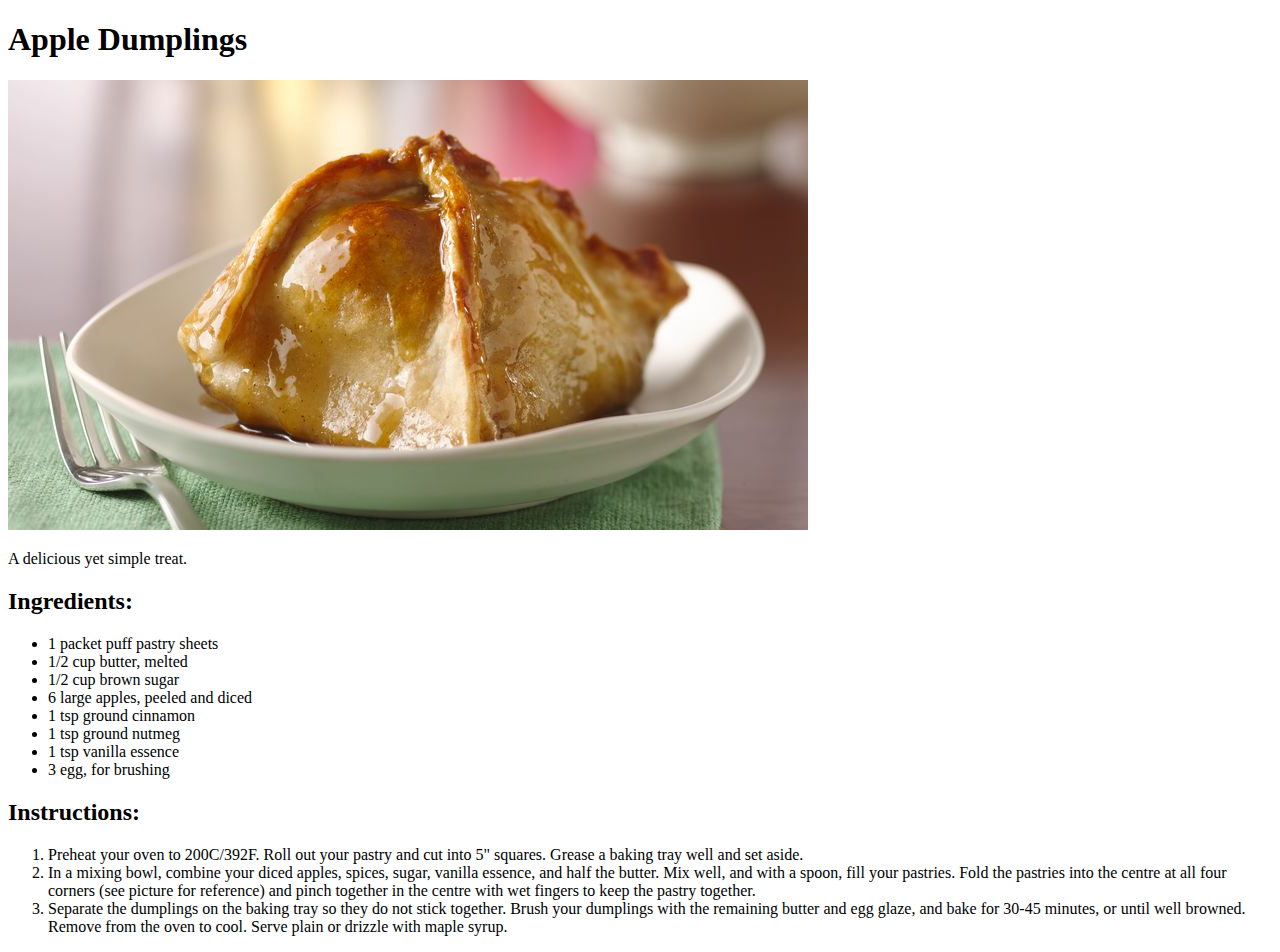
==== recipes/apple-dumplings.html @ dbeed9d5 "Add second recipe" ====
<!DOCTYPE html>
<html lang="en">
    <head>
        <meta charset="utf-8">
        <title>Apple Dumplings</title>
    </head>

    <body>
        <h1>Apple Dumplings</h1>
        <img src="../images/apple_dumplings.jpg" alt="apple dumplings">
        <p>A delicious yet simple treat.</p>
        <h2>Ingredients:</h2>
        <ul>
            <li>1 packet puff pastry sheets</li>
            <li>1/2 cup butter, melted</li>
            <li>1/2 cup brown sugar</li>
            <li>6 large apples, peeled and diced</li>
            <li>1 tsp ground cinnamon</li>
            <li>1 tsp ground nutmeg</li>
            <li>1 tsp vanilla essence</li>
            <li>3 egg, for brushing</li>
        </ul>
        <h2>Instructions:</h2>
        <ol>
            <li>Preheat your oven to 200C/392F. Roll out your pastry and cut into 5" squares. Grease a baking tray well and set aside.</li>
            <li>In a mixing bowl, combine your diced apples, spices, sugar, vanilla essence, and half the butter. Mix well, and with a spoon, fill your pastries. Fold the pastries into the centre at all four corners (see picture for reference) and pinch together in the centre with wet fingers to keep the pastry together.</li>
            <li>Separate the dumplings on the baking tray so they do not stick together. Brush your dumplings with the remaining butter and egg glaze, and bake for 30-45 minutes, or until well browned. Remove from the oven to cool. Serve plain or drizzle with maple syrup.</li>
        </ol>
    </body>


</html>
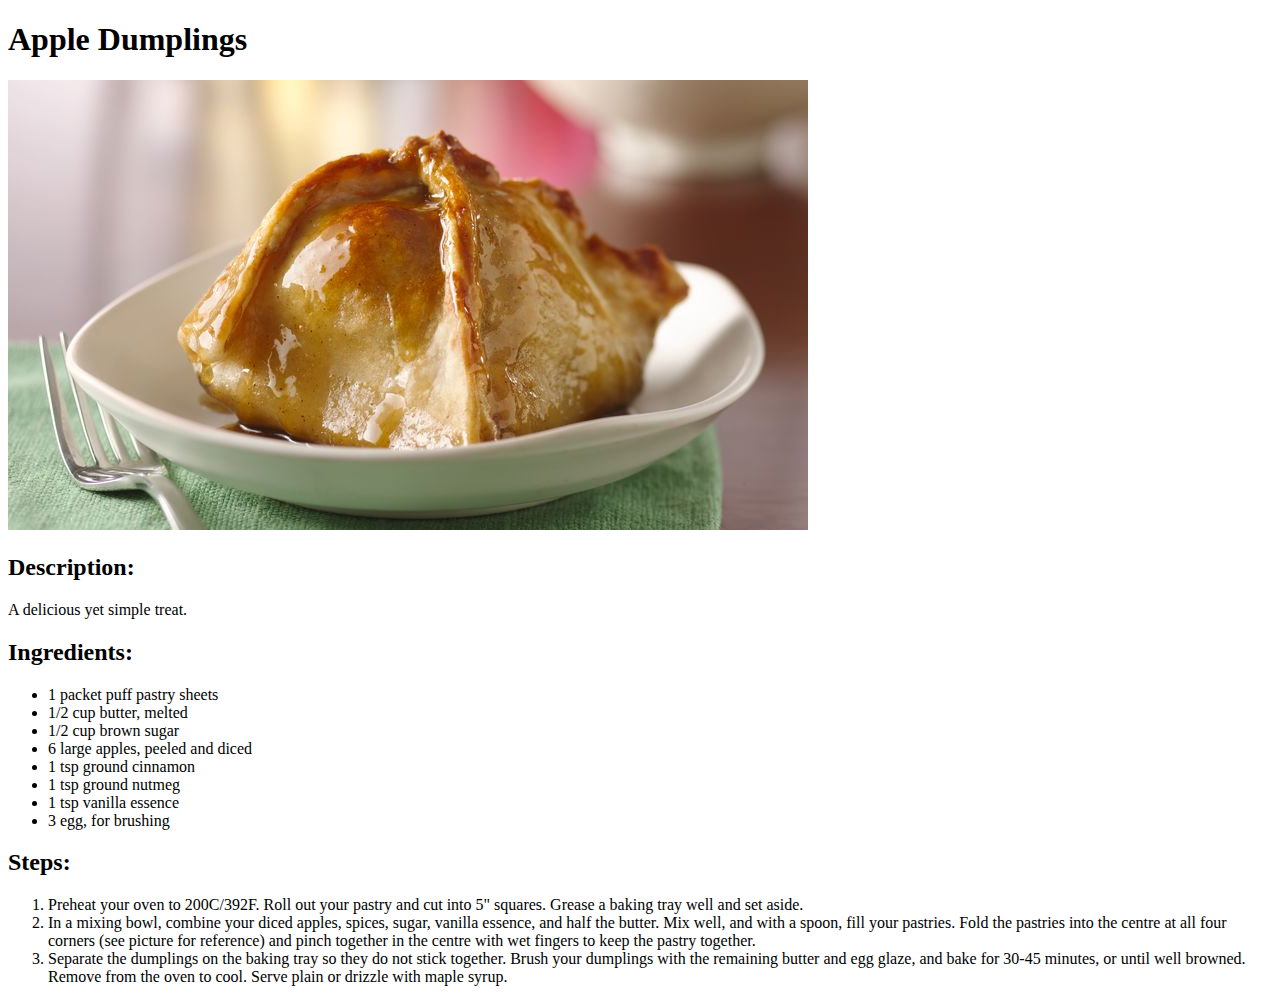
==== commit 50ae19bd: "Edit to specification" ====
--- a/recipes/apple-dumplings.html
+++ b/recipes/apple-dumplings.html
@@ -8,6 +8,7 @@
     <body>
         <h1>Apple Dumplings</h1>
         <img src="../images/apple_dumplings.jpg" alt="apple dumplings">
+        <h2>Description:</h2>
         <p>A delicious yet simple treat.</p>
         <h2>Ingredients:</h2>
         <ul>
@@ -20,7 +21,7 @@
             <li>1 tsp vanilla essence</li>
             <li>3 egg, for brushing</li>
         </ul>
-        <h2>Instructions:</h2>
+        <h2>Steps:</h2>
         <ol>
             <li>Preheat your oven to 200C/392F. Roll out your pastry and cut into 5" squares. Grease a baking tray well and set aside.</li>
             <li>In a mixing bowl, combine your diced apples, spices, sugar, vanilla essence, and half the butter. Mix well, and with a spoon, fill your pastries. Fold the pastries into the centre at all four corners (see picture for reference) and pinch together in the centre with wet fingers to keep the pastry together.</li>
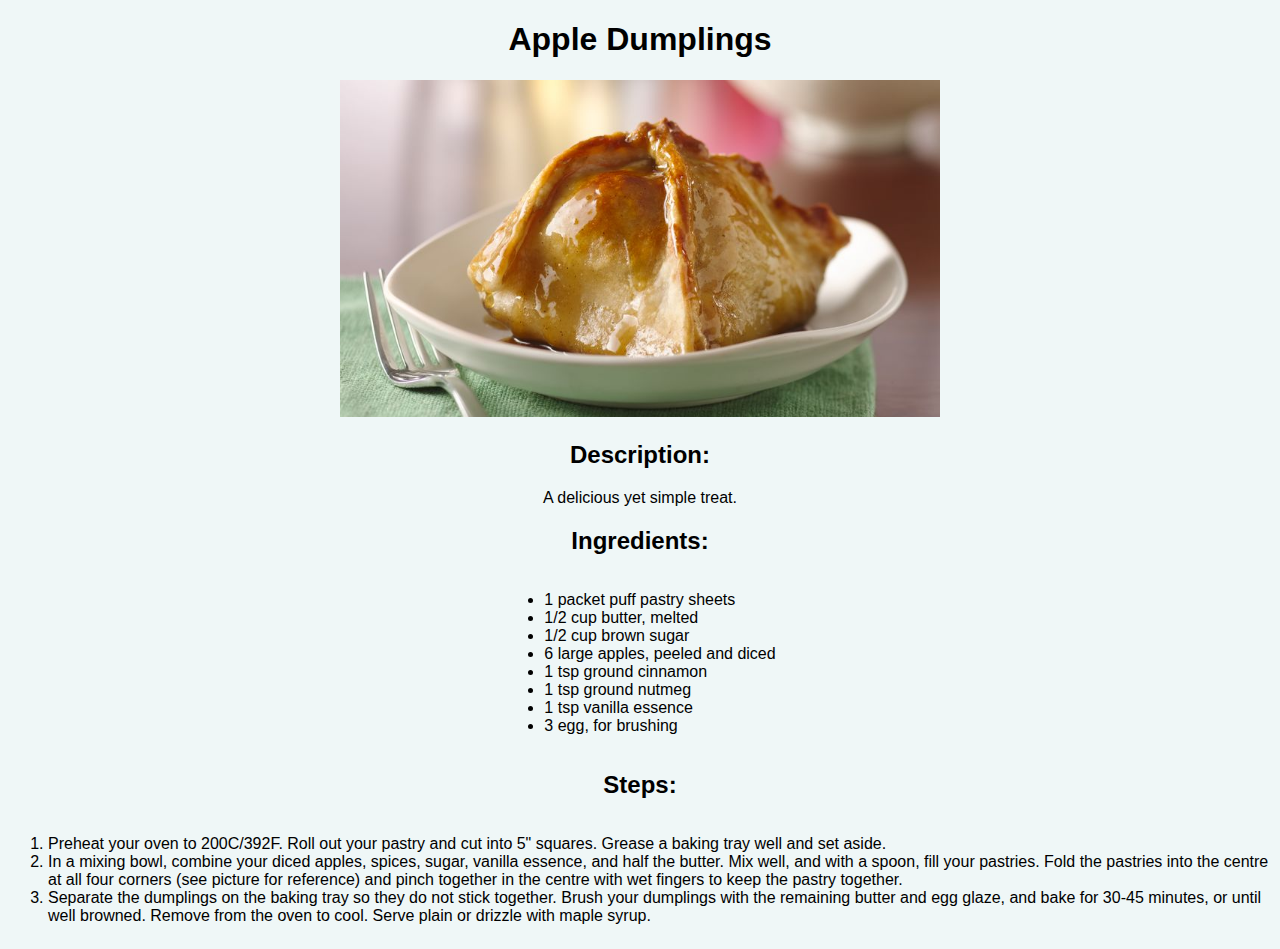
==== commit d822190b: "Add CSS" ====
--- a/recipes/apple-dumplings.html
+++ b/recipes/apple-dumplings.html
@@ -3,6 +3,7 @@
     <head>
         <meta charset="utf-8">
         <title>Apple Dumplings</title>
+        <link rel="stylesheet" href="../css/styles.css">
     </head>
 
     <body>
--- a/css/styles.css
+++ b/css/styles.css
@@ -0,0 +1,20 @@
+* {
+    background-color: rgb(239, 247, 247); text-align: center; font-family:'Franklin Gothic Medium', 'Arial Narrow', Arial, sans-serif;
+}
+
+ul {
+    display: inline-block; text-align: left;
+}
+
+ol {
+    display: inline-block; text-align: left;
+}
+
+li{
+    text-align: left;
+}
+
+img {
+    height: auto; width: 600px;
+}
+
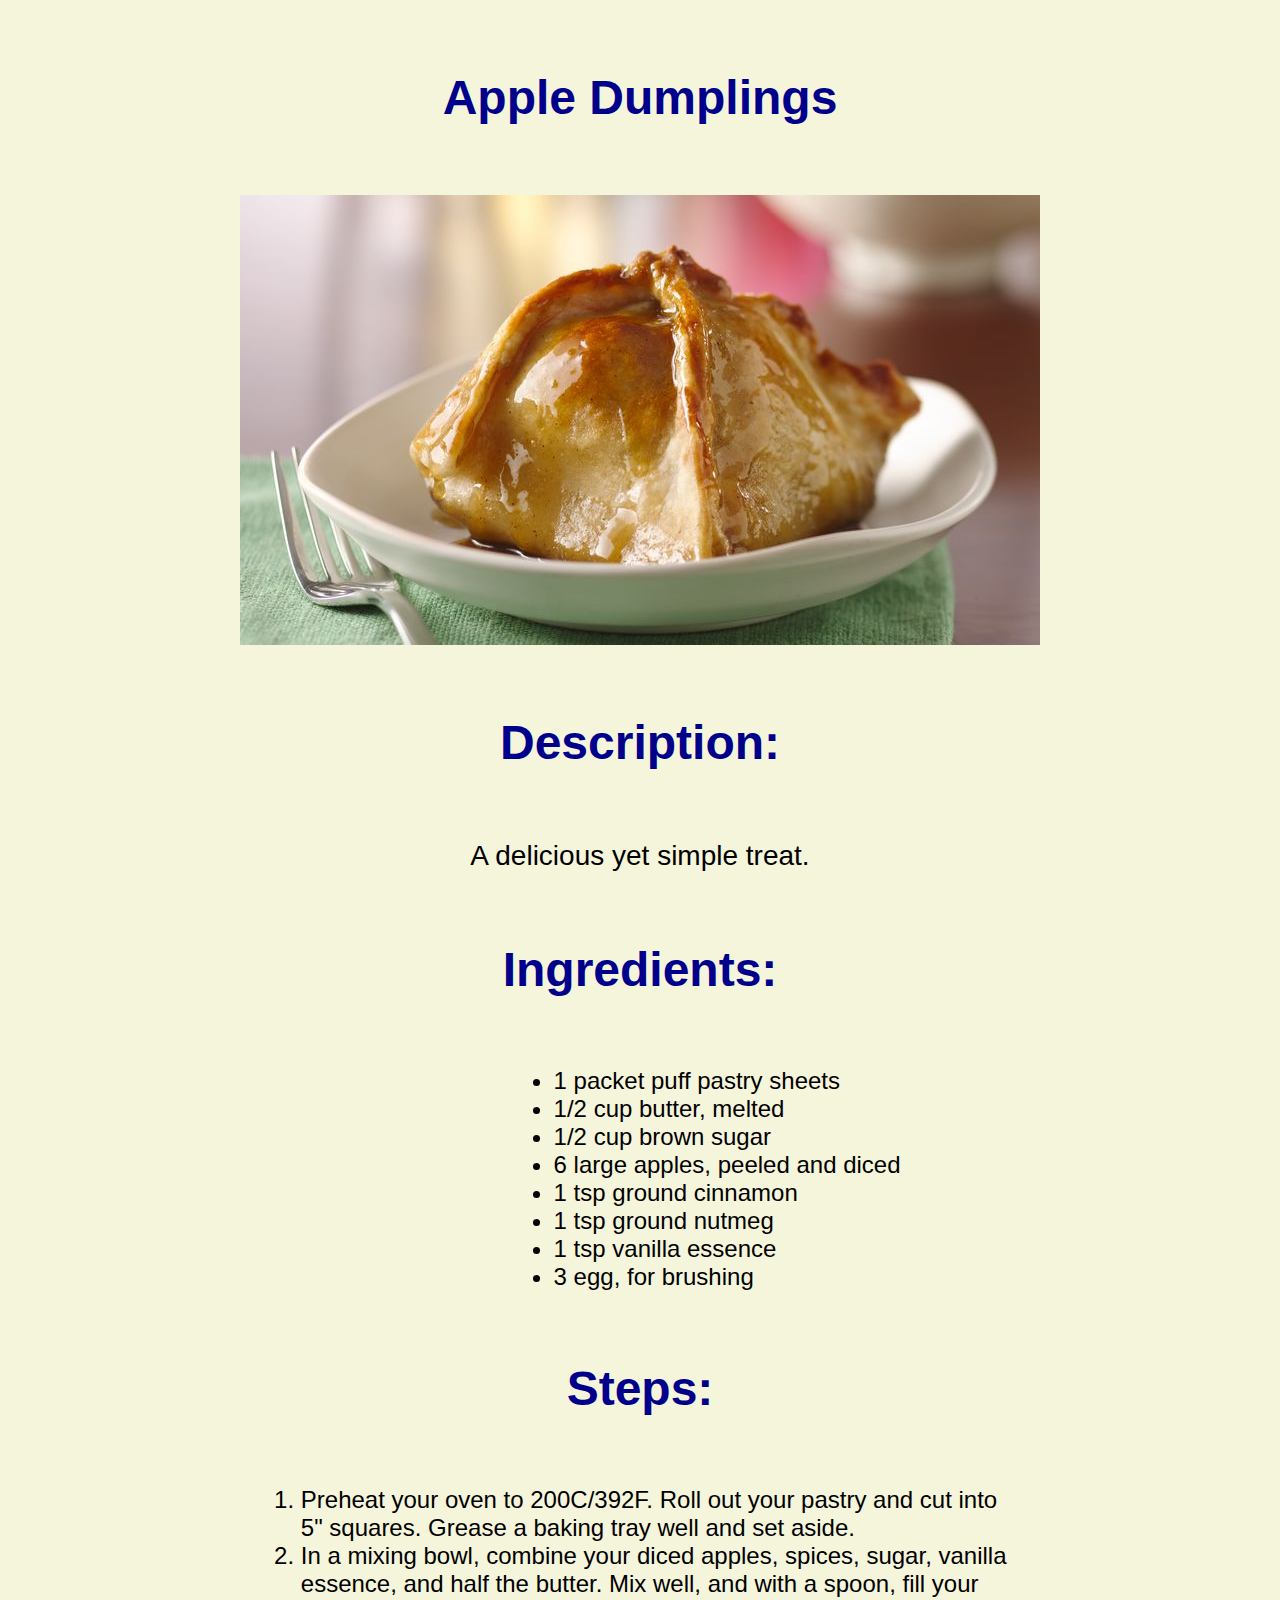
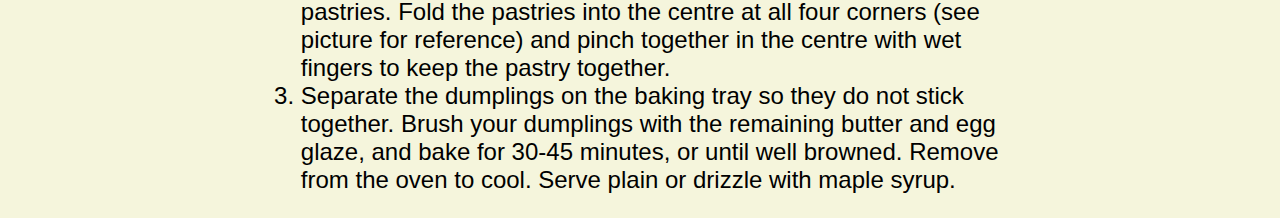
==== commit 76026379: "Update CSS" ====
--- a/recipes/apple-dumplings.html
+++ b/recipes/apple-dumplings.html
@@ -7,12 +7,12 @@
     </head>
 
     <body>
-        <h1>Apple Dumplings</h1>
-        <img src="../images/apple_dumplings.jpg" alt="apple dumplings">
-        <h2>Description:</h2>
-        <p>A delicious yet simple treat.</p>
-        <h2>Ingredients:</h2>
-        <ul>
+        <h1 class="title">Apple Dumplings</h1>
+        <img class="image" src="../images/apple_dumplings.jpg" alt="apple dumplings">
+        <h2 class="title">Description:</h2>
+        <p class="body">A delicious yet simple treat.</p>
+        <h2 class="title">Ingredients:</h2>
+        <ul class="list ing">
             <li>1 packet puff pastry sheets</li>
             <li>1/2 cup butter, melted</li>
             <li>1/2 cup brown sugar</li>
@@ -22,8 +22,8 @@
             <li>1 tsp vanilla essence</li>
             <li>3 egg, for brushing</li>
         </ul>
-        <h2>Steps:</h2>
-        <ol>
+        <h2 class="title">Steps:</h2>
+        <ol class="list ins">
             <li>Preheat your oven to 200C/392F. Roll out your pastry and cut into 5" squares. Grease a baking tray well and set aside.</li>
             <li>In a mixing bowl, combine your diced apples, spices, sugar, vanilla essence, and half the butter. Mix well, and with a spoon, fill your pastries. Fold the pastries into the centre at all four corners (see picture for reference) and pinch together in the centre with wet fingers to keep the pastry together.</li>
             <li>Separate the dumplings on the baking tray so they do not stick together. Brush your dumplings with the remaining butter and egg glaze, and bake for 30-45 minutes, or until well browned. Remove from the oven to cool. Serve plain or drizzle with maple syrup.</li>
--- a/css/styles.css
+++ b/css/styles.css
@@ -1,20 +1,42 @@
 * {
-    background-color: rgb(239, 247, 247); text-align: center; font-family:'Franklin Gothic Medium', 'Arial Narrow', Arial, sans-serif;
+    background-color: beige;
+    box-sizing: border-box;
+    font-family: Arial, Helvetica, sans-serif;
 }
 
-ul {
-    display: inline-block; text-align: left;
+.title {
+    margin: 70px;
+    text-align: center;
+    font-family: Verdana, Geneva, Tahoma, sans-serif;
+    font-size: 48px;
+    color: darkblue;
 }
 
-ol {
-    display: inline-block; text-align: left;
+.image {
+    margin: 50px;
+    display: block;
+    margin-left: auto;
+    margin-right: auto;
 }
 
-li{
-    text-align: left;
+.body {
+    text-align: center;
+    font-size: 28px;
 }
 
-img {
-    height: auto; width: 600px;
+.list {
+    text-align: left;
+    font-size: 24px;
+    margin-left: 29%;
+    
+    
 }
 
+.list.ins {
+    margin-left: 20%;
+    margin-right: 20%;
+}
+
+.list.ing {
+    margin-left: 40%;
+}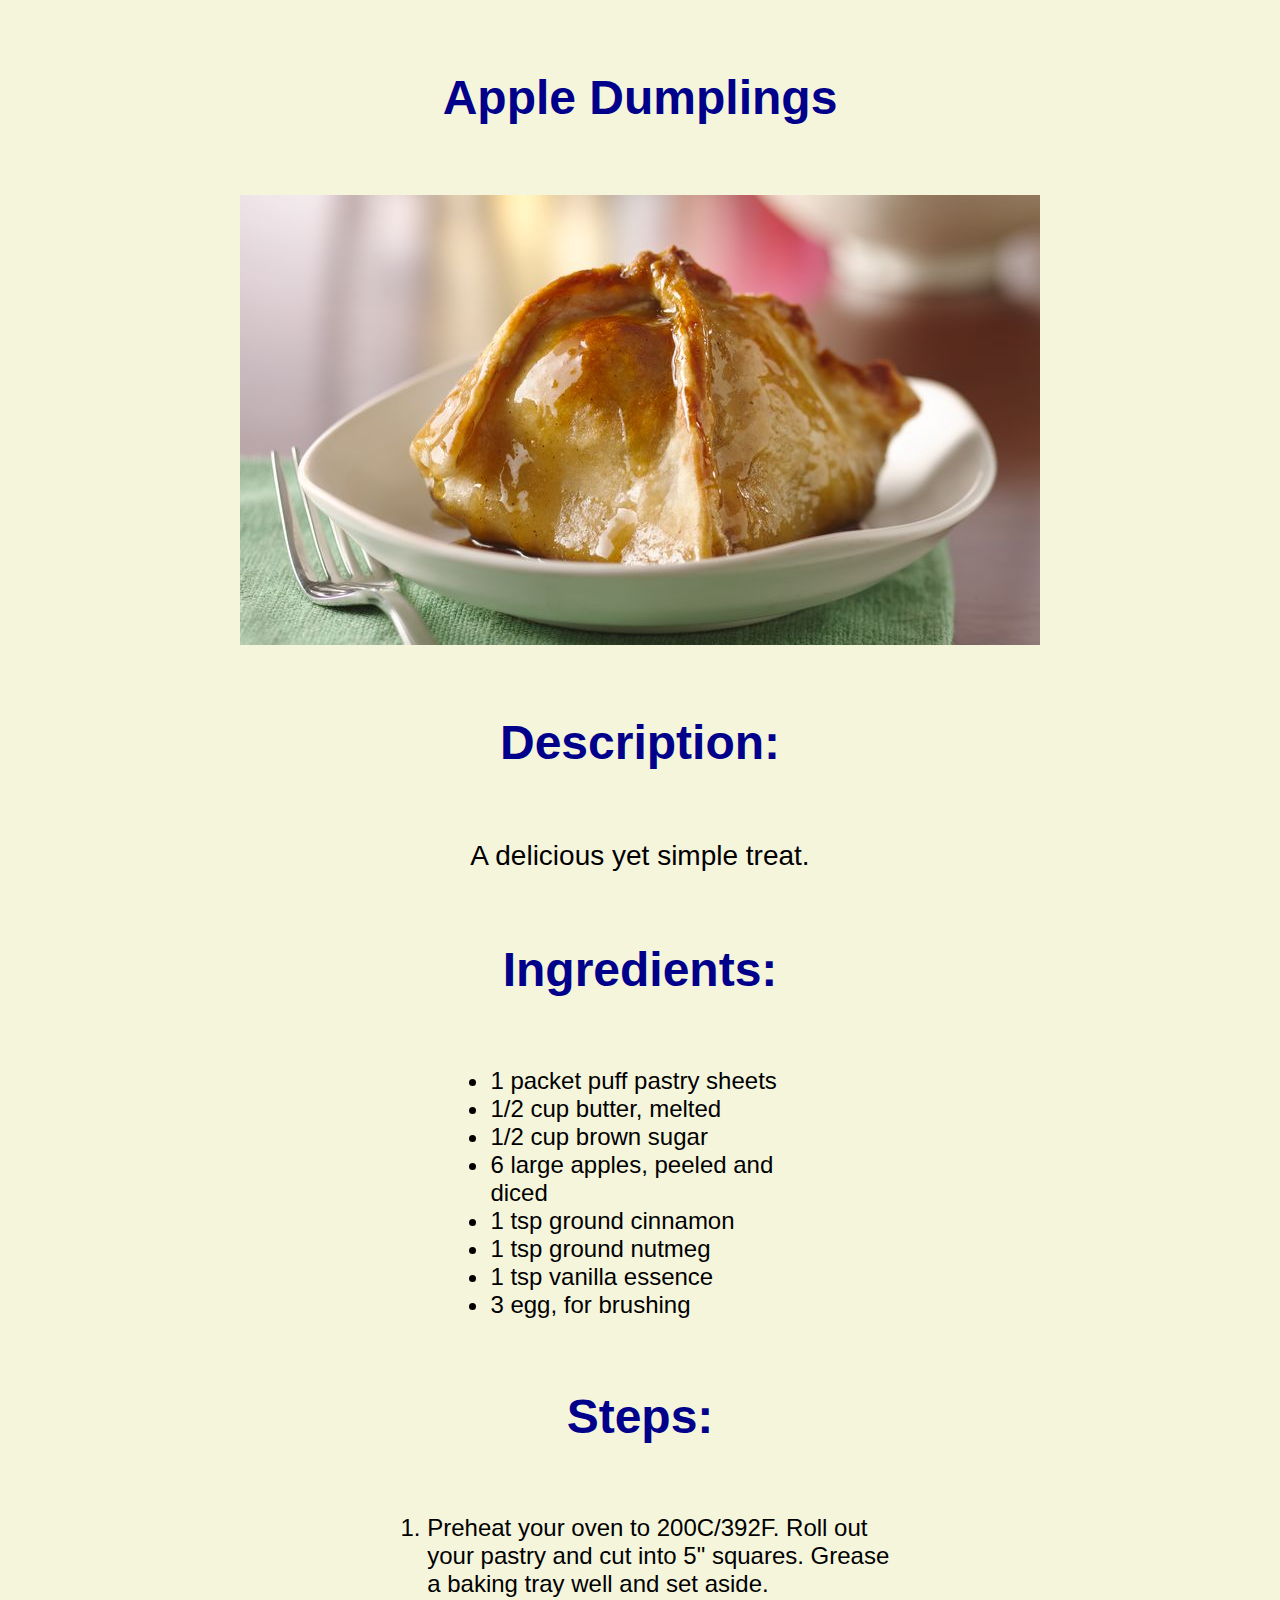
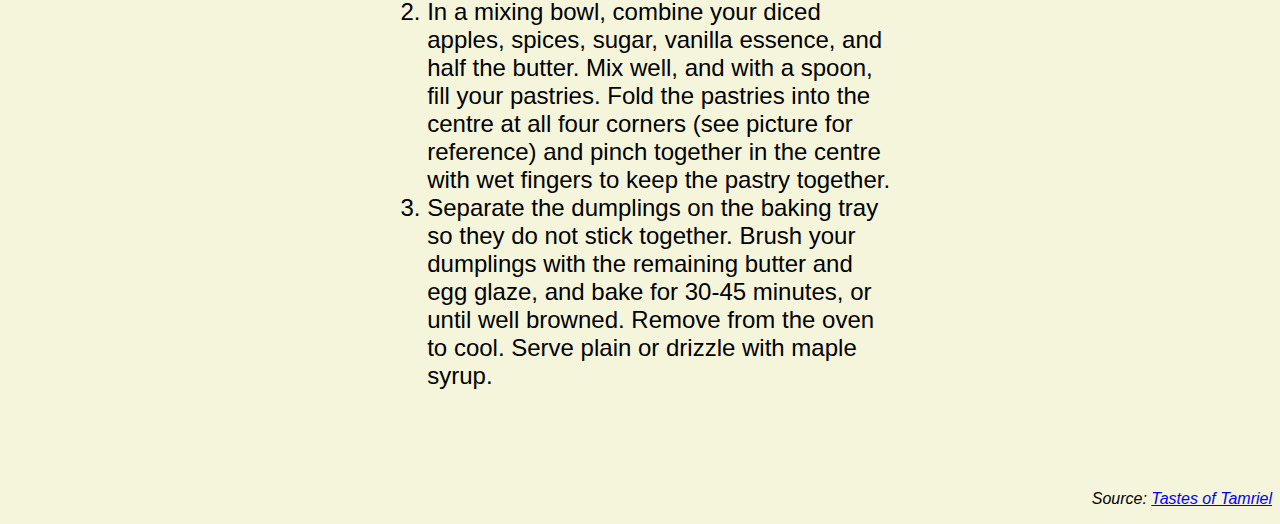
==== commit 78758ebc: "Yet another CSS edit" ====
--- a/recipes/apple-dumplings.html
+++ b/recipes/apple-dumplings.html
@@ -28,6 +28,7 @@
             <li>In a mixing bowl, combine your diced apples, spices, sugar, vanilla essence, and half the butter. Mix well, and with a spoon, fill your pastries. Fold the pastries into the centre at all four corners (see picture for reference) and pinch together in the centre with wet fingers to keep the pastry together.</li>
             <li>Separate the dumplings on the baking tray so they do not stick together. Brush your dumplings with the remaining butter and egg glaze, and bake for 30-45 minutes, or until well browned. Remove from the oven to cool. Serve plain or drizzle with maple syrup.</li>
         </ol>
+        <p style="text-align: right; margin-top: 100px; "><em>Source: <a href="https://tastesoftamriel.tumblr.com/">Tastes of Tamriel</a></em></p>
     </body>
 
 
--- a/css/styles.css
+++ b/css/styles.css
@@ -27,16 +27,18 @@
 .list {
     text-align: left;
     font-size: 24px;
-    margin-left: 29%;
+    width: 30%;
+    margin: 0 auto;
     
     
 }
 
 .list.ins {
-    margin-left: 20%;
-    margin-right: 20%;
+    width: 40%;
+    margin: 0 auto;
 }
 
 .list.ing {
-    margin-left: 40%;
+    width: 30%;
+    margin: 0 auto;
 }